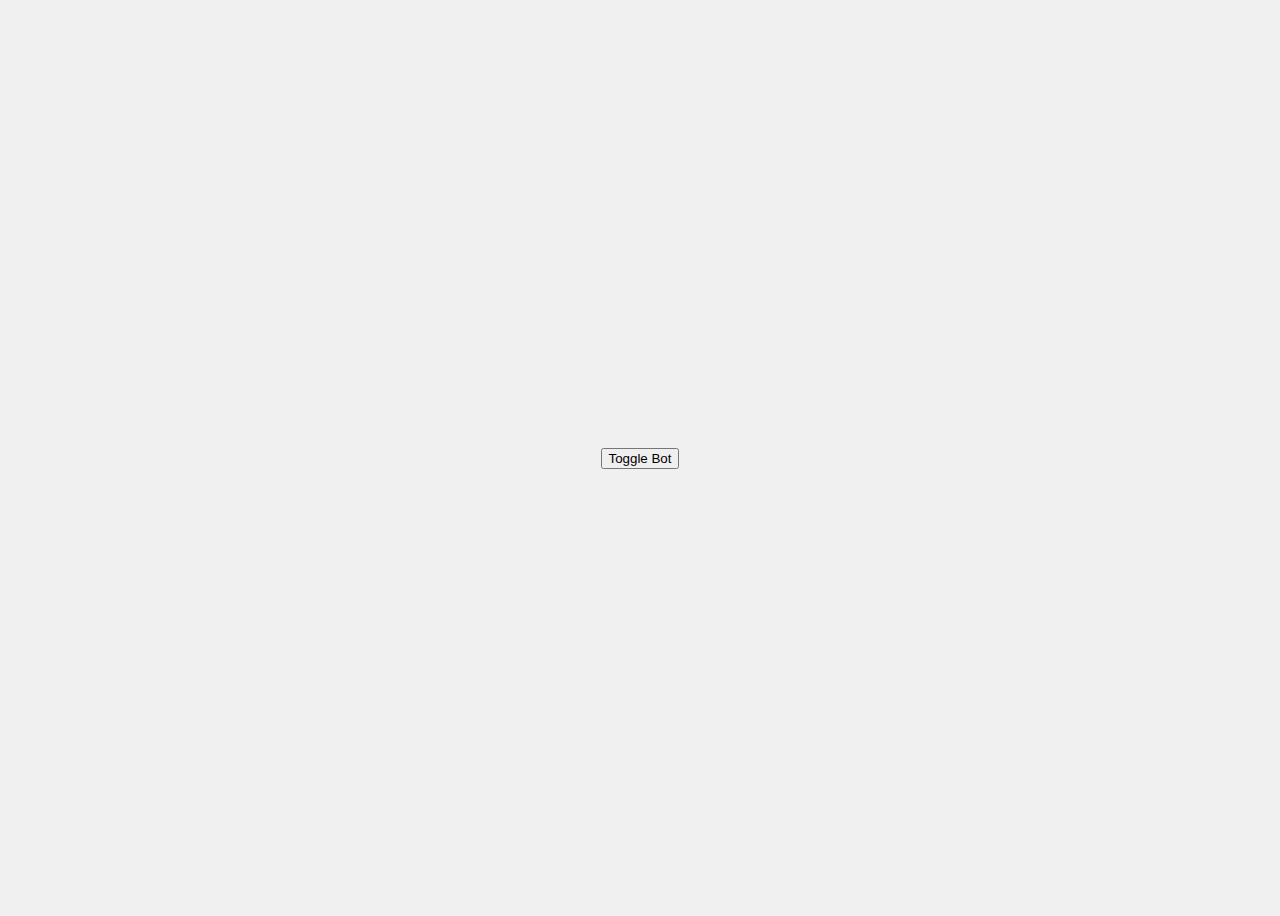
==== evilbot.html @ 06cf0d17 "More features" ====
<!DOCTYPE html>
<html lang="en">
<head>
    <meta charset="UTF-8">
    <meta name="viewport" content="width=device-width, initial-scale=1.0">
    <title>Toggle Bot Icon</title>
    <style>
        body {
            display: flex;
            justify-content: center;
            align-items: center;
            height: 100vh;
            background-color: #f0f0f0;
        }
        .big-icon {
            font-size: 5em;
        }
    </style>
</head>
<body>
    <div id="iconContainer">
        <i id="botIcon" class="fas fa-robot big-icon"></i>
    </div>
    <div id="iconContainer">
        <i id="botIcon" class="fas fa-skull-crossbones big-icon"></i>
    </div>
    <button id="toggleButton">Toggle Bot</button>

    <script src="https://cdnjs.cloudflare.com/ajax/libs/font-awesome/5.15.3/js/all.min.js"></script>
    <script>
        const botIcon = document.getElementById('botIcon');
        const toggleButton = document.getElementById('toggleButton');
        let isEvil = true;

        toggleButton.addEventListener('click', function() {
            console.log(isEvil)
            if (isEvil) {
                botIcon.classList.remove('fa-skull-crossbones'); // Replace with normal bot icon class
                botIcon.classList.add('fa-robot');
            } else {
                botIcon.classList.remove('fa-robot'); // Replace with evil bot icon class
                botIcon.classList.add('fa-skull-crossbones');
            }
            isEvil = !isEvil; // Toggle state
        });
    </script>
</body>
</html>
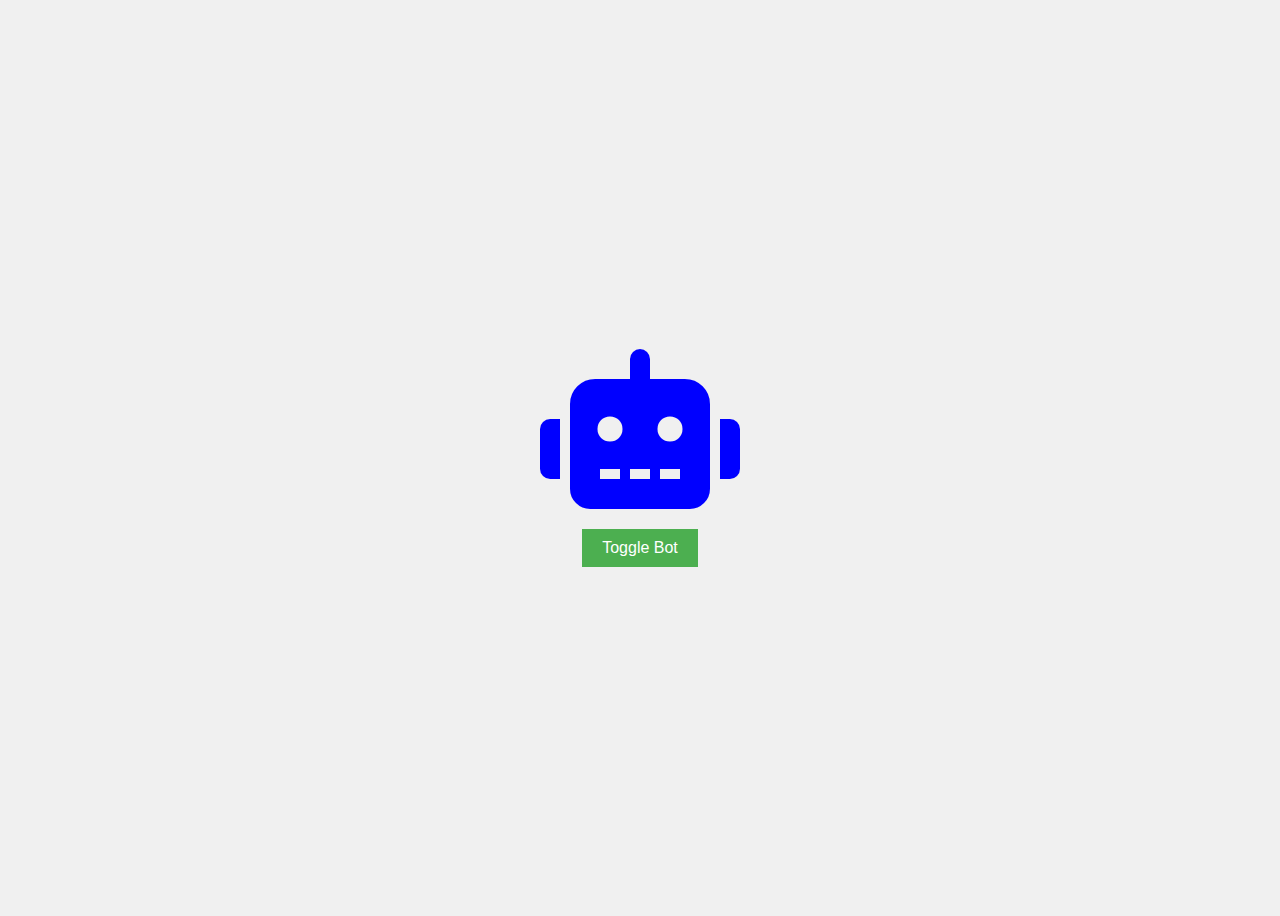
==== commit ff10bb0c: "final" ====
--- a/evilbot.html
+++ b/evilbot.html
@@ -4,44 +4,61 @@
     <meta charset="UTF-8">
     <meta name="viewport" content="width=device-width, initial-scale=1.0">
     <title>Toggle Bot Icon</title>
+    <link rel="stylesheet" href="https://cdnjs.cloudflare.com/ajax/libs/font-awesome/5.15.3/css/all.min.css">
     <style>
         body {
             display: flex;
+            flex-direction: column;
             justify-content: center;
             align-items: center;
             height: 100vh;
             background-color: #f0f0f0;
         }
         .big-icon {
-            font-size: 5em;
+            font-size: 10em;
+            margin-bottom: 20px;
+            transition: color 0.3s ease;
+        }
+        .button {
+            padding: 10px 20px;
+            font-size: 1em;
+            background-color: #4CAF50;
+            color: white;
+            border: none;
+            cursor: pointer;
+            transition: background-color 0.3s ease;
+        }
+        .button:hover {
+            background-color: #45a049;
+        }
+        .normal-bot {
+            color: blue;
+        }
+        .evil-bot {
+            color: red;
         }
     </style>
 </head>
 <body>
     <div id="iconContainer">
-        <i id="botIcon" class="fas fa-robot big-icon"></i>
+        <i id="botIcon" class="fas fa-robot big-icon normal-bot"></i>
     </div>
-    <div id="iconContainer">
-        <i id="botIcon" class="fas fa-skull-crossbones big-icon"></i>
-    </div>
-    <button id="toggleButton">Toggle Bot</button>
+    <button id="toggleButton" class="button">Toggle Bot</button>
 
-    <script src="https://cdnjs.cloudflare.com/ajax/libs/font-awesome/5.15.3/js/all.min.js"></script>
     <script>
         const botIcon = document.getElementById('botIcon');
         const toggleButton = document.getElementById('toggleButton');
-        let isEvil = true;
+        let isEvil = false;
 
         toggleButton.addEventListener('click', function() {
-            console.log(isEvil)
             if (isEvil) {
-                botIcon.classList.remove('fa-skull-crossbones'); // Replace with normal bot icon class
-                botIcon.classList.add('fa-robot');
+                botIcon.classList.remove('fa-skull', 'evil-bot');
+                botIcon.classList.add('fa-robot', 'normal-bot');
             } else {
-                botIcon.classList.remove('fa-robot'); // Replace with evil bot icon class
-                botIcon.classList.add('fa-skull-crossbones');
+                botIcon.classList.remove('fa-robot', 'normal-bot');
+                botIcon.classList.add('fa-skull', 'evil-bot');
             }
-            isEvil = !isEvil; // Toggle state
+            isEvil = !isEvil;
         });
     </script>
 </body>
